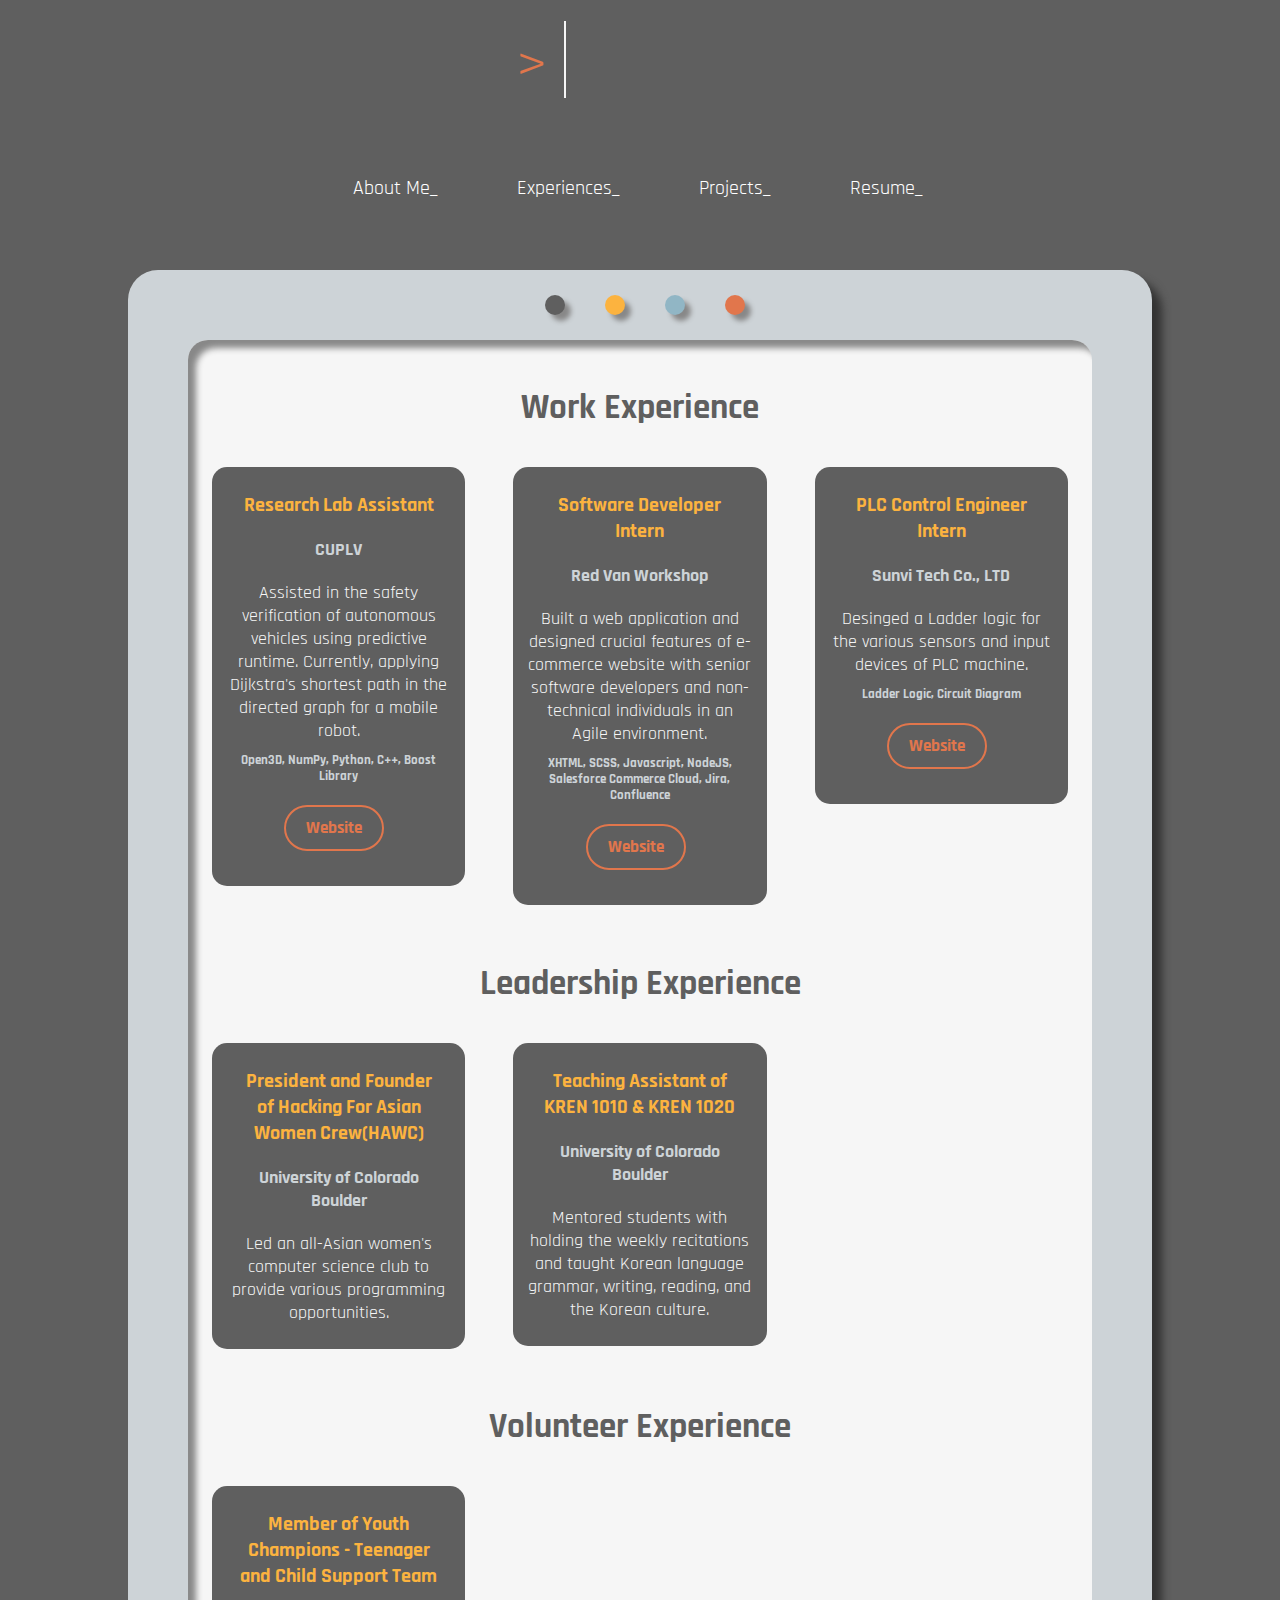
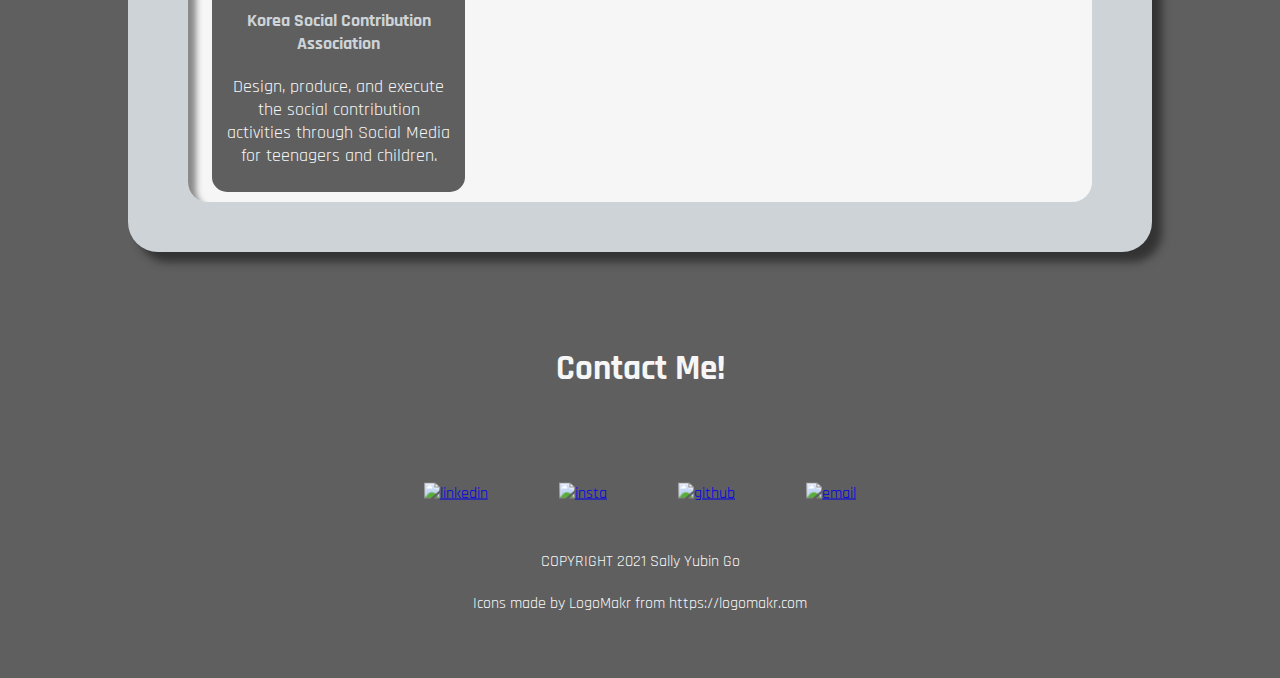
==== experiences.html @ bb26943e "d" ====
<!DOCTYPE html>
<html>
  <head>
    <title>Sally Go</title>
    <link rel="stylesheet" href="aboutme.css">
    <link rel="stylesheet" href="experience/experiences.css">
    <link rel="preconnect" href="https://fonts.googleapis.com">
    <link rel="preconnect" href="https://fonts.gstatic.com" crossorigin>
    <link href="https://fonts.googleapis.com/css2?family=Rajdhani&family=Supermercado+One&display=swap" rel="stylesheet">
    <meta name="viewport" content="width=device-width, initial-scale=1">
  </head>
  <body>
    <!-- Whole Screen div-->
    <div class="content">
      <div class = "wrapper">

        <ul class="dynamic-txts">
          <!-- <div class="static-txt"> > </div> -->
          <li><span class="static-txt"> > </span><span class="dynamic">Sally Go_ </span></li>
          <li><span class="static-txt"> > </span><span class="dynamic">Yubin Go_ </span></li>
          <li><span class="static-txt"> > </span><span class="dynamic">Software Engineer_</span></li>
          <li><span class="static-txt"> > </span><span class="dynamic">Fullstack Developer_</span></li>
        </ul>
      </div>
      <div id="menu">
        <a href = "index.html" class="butt">About Me_</a>
        <a href = "experiences.html" class="butt">Experiences_</a>
        <a href = "projects.html" class="butt">Projects_</a>
        <a href = "resumes.html" class="butt">Resume_</a>
      </div>
      <div id="content1">
        <div class="dotdot">
          <div class="dot" id="dot1"></div>
          <div class="dot" id="dot2"></div>
          <div class="dot" id="dot3"></div>
          <div class="dot" id="dot4"></div>
        </div>
        <div id="content2">
        <section class="work">
            <h4>Work Experience</h4>
              <div class="row">
                <div class="column">
                  <div class="square1">
                    <h5>Research Lab Assistant</h5>
                    <h6 class="company">CUPLV</h6>
                    <p class="exp">Assisted in the safety verification of autonomous vehicles using predictive runtime.
                      Currently, applying Dijkstra's shortest path in the directed graph for a mobile robot.</p>
                    <p class="exp2">Open3D, NumPy, Python, C++, Boost Library</p>
                    <h3 id="linkButt"> <a href="https://plv.colorado.edu/">Website</a></h3>
                  </div>
                </div>
                <div class="column">
                  <div class="square1">
                    <h5>Software Developer Intern</h5>
                    <h6 class="company">Red Van Workshop</h6>
                    <p class="exp">Built a web application and designed crucial features of e-commerce website
                      with senior software developers and non-technical individuals in an Agile environment.</p>
                    <p class="exp2">XHTML, SCSS, Javascript, NodeJS, Salesforce Commerce Cloud, Jira, Confluence</p>
                    <h3 id="linkButt"> <a href="https://redvanworkshop.com/">Website</a></h3>
                </div>
                </div>
                <div class="column">
                  <div class="square1">
                    <h5>PLC Control Engineer Intern</h5>
                    <h6 class="company">Sunvi Tech Co., LTD</h6>
                    <p class="exp">Desinged a Ladder logic for the various sensors and input devices of PLC machine.</p>
                    <p class="exp2">Ladder Logic, Circuit Diagram</p>
                    <h3 id="linkButt"> <a href="http://www.sunvitech.com/">Website</a></h3>
                </div>
                </div>
              </div>
        </section>

        <section class="leadership">
            <h4>Leadership Experience</h4>
            <div class="row">
              <div class="column">
                <div class="square1">
                  <h5>President and Founder of Hacking For Asian Women Crew(HAWC)</h5>
                  <h6 class="company">University of Colorado Boulder</h6>
                  <p class="exp">Led an all-Asian women's computer science club to provide various programming opportunities.</p>
                </div>
              </div>
              <div class="column">
                <div class="square1">
                  <h5>Teaching Assistant of KREN 1010 & KREN 1020</h5>
                  <h6 class="company">University of Colorado Boulder</h6>
                  <p class="exp">Mentored students with holding the weekly recitations and taught Korean language grammar, writing, reading, and the Korean culture.</p>
                </div>
              </div>
            </div>
        </section>
        <section class="Volunteer">
            <h4>Volunteer Experience</h4>
            <div class="row">
              <div class="column">
                <div class="square1">
                  <h5>Member of Youth Champions - Teenager and Child Support Team</h5>
                  <h6 class="company">Korea Social Contribution Association</h6>
                  <p class="exp">Design, produce, and execute the social contribution activities through Social Media for teenagers and children.</p>
                </div>
              </div>
            </div>
        </section>

        </div>
      </div>
    </div>
    <div id="footer">
      <h3 class="contactme">Contact Me!</h3>
      <div class="contact">
        <a class="icon"  target="_parent" href="https://www.linkedin.com/in/sally-yubin-go/"><span class="fa fa-facebook-square"></span>
          <img src="https://github.com/yugo9081/Sally_Yubin_Go/blob/main/img/linkedin.png?raw=true" alt="linkedin" width="80">
        </a>
        <a class="icon"  target="_parent" href="https://www.instagram.com/sally_bin_go/"><span class="fa fa-facebook-square"></span>
          <img src="https://github.com/yugo9081/Sally_Yubin_Go/blob/main/img/insta.png?raw=true" alt="insta" width="80">
        </a>
        <a class="icon"  target="_parent" href="https://github.com/yugo9081" ><span class="fa fa-facebook-square"></span>
          <img src="https://github.com/yugo9081/Sally_Yubin_Go/blob/main/img/github.png?raw=true" alt="github" width="80">
        </a>

        <a class="icon"  target="_parent" href="mailto:go6342410@gmail.com" ><span class="fa fa-facebook-square"></span>
          <img src="https://github.com/yugo9081/Sally_Yubin_Go/blob/main/img/email.png?raw=true" alt="email" width="80">
        </a>
      </div>
      <br>
      <div id="copyright"> COPYRIGHT 2021 Sally Yubin Go </div>
      <br>
      <div class="urlIcon">Icons made by LogoMakr from https://logomakr.com </div>
    </div>
  </body>

</html>
---- aboutme.css ----
*{
  font-family: 'Rajdhani', sans-serif;
  margin: 0;
  padding: 0;
  box-sizing: border-box;
}

body{
  background-color: #5F5F5F;
  /* display: flex; */
  align-items: center;
  text-align: center;
}

#menu{
  overflow: hidden;
  text-align: center;
  display: inline-flex;
  margin: 0 auto;
  font-size: 20px;
  margin-top: 50px;
  margin-bottom: 35px;
}

#menu a {
  float: left;
  display: block;
  color: white;
  text-align: center;
  padding: 14px 30px;
  text-decoration: none;
  border-radius: 30px;
  margin-right: 20px;
  cursor: pointer;
  margin-bottom: 20px;
}

#menu a:hover{
  background-color: #FCB33F;
  color: #F6F6F6;
  -moz-box-shadow: 7px 7px 5px #333;
  -webkit-box-shadow: 7px 7px 5px #333;
  box-shadow: 7px 7px 5px #333;

}

#menu a:active{
  background-color: #5F5F5F;
  border: 2px solid #FCB33F;
  -moz-box-shadow: 7px 7px 5px #333;
  -webkit-box-shadow: 7px 7px 5px #333;
  box-shadow: 7px 7px 5px #333;
  color: #FCB33F;
}

#col1, #col2 {
  float: left;
  width: 45%;
  padding: 15px;
  text-align: center;
  margin-top: 30px;
  margin-left: 20px;
  margin-right: 20px;
}
.image1{
  width:100%;
  height: 100%;
  border-radius: 20px;
  padding: 10px;
}

.image2{
  width:100%;
  height: 100%;
  border-radius: 20px;
  padding: 10px;
}

@media screen and (max-width:600px) {
    .col1, .col2{
        width: 50%;
    }
}
@media screen and (max-width:400px) {
    .col1, .col2{
        width: 100%;
    }
}

.wrapper{
  display: inline;
  padding: 15px;
  text-align: center;
  width:100%;
  height: 120px;

}
.static-txt{
  font-size: 60px;
  color: #E1764C;
  font-weight: 400;
  position: relative;
}
.dynamic-txts{
  margin-left: 15px;
  height: 90px;
  line-height: 90px;
  overflow: hidden;
}

.dynamic{
  list-style: none;
  font-size: 60px;
  font-weight: 500;
  color: #F6F6F6;
  position: relative;
  top: 0;
  animation: slide 8s steps(4) infinite;
}
@keyframes slide {
    100%{
      top: -360px;
    }
}

.dynamic::after{
  content: "";
  position: absolute;
  left: 0;
  height: 100%;
  width: 100%;
  border-left: 2px solid #F6F6F6;
  animation: typing 2s steps(12) infinite;
  background: #5F5F5F;
}

@keyframes typing {
    100%{
      left: 100%;
      margin: 0 -3px 0 35px;
    }
}

#content1 {
  display: inline-flex;
  background-color: #CDD3D7;
  padding-left: 40px;
  padding-right: 40px;
  padding-top: 50px;
  padding-bottom: 30px;
  border-radius: 30px;
  height: 80%;
  width: 80%;
  -moz-box-shadow: 10px 10px 8px #333;
  -webkit-box-shadow: 10px 10px 8px #333;
  box-shadow: 10px 10px 8px #333;
  margin-bottom: 30px;
}
#content2 {
  display: inline-block;
  background: #F6F6F6;
  margin-left: 20px;
  margin-right: 20px;
  margin-top: 20px;
  margin-bottom: 20px;
  border-radius: 20px;
  /* padding: 20px; */
  -moz-box-shadow: inset 8px 8px 6px #888;
  -webkit-box-shadow: inset 8px 8px 6px #888;
  box-shadow: inset 8px 8px 6px #888;
  position:relative;
  width: 97%;

}

.border1{
  border-left:3px solid #E1764C;
  height: 680px;
  position:absolute;
  /* top: 40%; */
  left: 50%;
  /* padding-top: 40px; */
  margin-top: 8%;
}

.header {
  font-size: 35px;
  color: #5F5F5F;
  position: relative;
  padding-top: 60px;
}

.header::after {
  content: "";
  position: absolute;
  /* align-items: center;
  justify-content: center; */
  left:45%;
  bottom: 0;
  width: 10%;
  height: 0px;
}

p {
  font-size: 18px;
}

.dotdot{
  display: flex;
  position: absolute;
  height: auto;
  left: 43%;
  margin: -25px 0 0 -25px;
}
.dot{
  height: 20px;
  width: 20px;
  border-radius: 50%;

  display: inline-block;
  /* vertical-align: middle; */
  margin-left: 20px;
  margin-right: 20px;
  -moz-box-shadow: 6px 6px 5px #888;
  -webkit-box-shadow: 6px 6px 5px #888;
  box-shadow: 6px 6px 5px #888;

}

#dot1{
  background-color: #5F5F5F;
}
#dot2{
  background-color: #FCB33F;
}
#dot3{
  background-color: #91B6C5;
}
#dot4{
  background-color: #E1764C;
}
.contact{
  transform: translateY(-50%);
  margin-top: 8%;
}
.contact a{
  display: inline-block;
  align-content: center;
  margin-left: 2%;
  margin-right: 2%;
}

.icon{
    /* padding: 12px 50px 10px 10px; */
  vertical-align: middle;
  /* transform: perspective(1px) translateZ(0); */
  /* box-shadow: 0 0 1px rgb(0 0 0 / 0%); */
  border-radius: 50%;
  padding: 8px;
  /* border: 2.8px dashed #F6F6F6; */
  /* background-clip: content-box; */
  transition: 0.7s;
  cursor: pointer;
  margin: 0 0px;

}

.icon span{
  display: block;
  position: absolute;
  text-align: center;
  transform: translate(-50%, -50%);
}

.icon:hover{
  padding: 13px;
  color: white;
  /* margin: 10px; */
  transform: translateX(5px) rotate(360deg);
}

.contactme{
  font-size: 35px;
  margin-top: 5%;
  margin-bottom: 2%;
  text-align: center;
}

#footer{
  color: #F6F6F6;
  text-align: center;
}

.urlIcon{
  margin-bottom: 5%;
}
---- experience/experiences.css ----
.column {
  width: 33.333%;
  padding: 10px;
  /* height: 300px; /* Should be removed. Only for demonstration */ */
  margin: 0px auto;
}

.square1{
  background-color: #5F5F5F;
  width: 90%;
  margin: 0px auto;
  border-radius: 15px;
  padding: 15px;


}
/* Clear floats after the columns */
.row:after {
  content: "";
  display: table;
  clear: both;
}
.row{
  text-align: center;
  box-sizing: border-box;
  width: 100%;
  max-width: 1000px;
  margin: 0px auto;
  padding: 0px;
  display: flex;
  flex-wrap: wrap;
  flex-direction: row;
  align-items: stretch;
  align-content: flex-start;
}

.work{
  margin-bottom: 5%;
}

.leadership{
    margin: 0px auto;

}

h4{
  margin-top: 5%;
  font-size: 35px;
  color: #5F5F5F;
  margin-bottom: 3%;
}

h5{

  font-size: 20px;
  padding: 10px;
  color: #FCB33F;
}

.company{
  font-size: 18px;
  padding: 10px;
  color: #CDD3D7;
}

.exp{
  margin-top: 10px;
  margin-bottom: 10px;
  color: #F6F6F6;

}
.exp2{
  margin-top: 10px;
  margin-bottom: 10px;
  color: #CDD3D7;
  font-weight: bold;
  font-size: 13px;
}

#linkButt{
  overflow: hidden;
  text-align: center;
  display: inline-flex;
  margin: 0 auto;
  font-size: 17px;
  margin-top: 5%;
  margin-left: 5%;
}
#linkButt a {
  float: left;
  display: block;
  color: #E1764C;
  text-align: center;
  padding: 10px 20px;
  text-decoration: none;
  border-radius: 30px;
  margin-right: 20px;
  cursor: pointer;
  margin-bottom: 20px;
  border: 2px solid #E1764C;
}

#linkButt a:hover{
  background-color: #E1764C;
  color: #F6F6F6;
  -moz-box-shadow: 7px 7px 5px #333;
  -webkit-box-shadow: 7px 7px 5px #333;
  box-shadow: 7px 7px 5px #333;

}

#linkButt a:active{
  color: #E1764C;
  -moz-box-shadow: inset 5px 5px 3px #5F5F5F;
  -webkit-box-shadow: inset 5px 5px 3px #5F5F5F;
  box-shadow: inset 5px 5px 3px #5F5F5F;
  color: #F6F6F6;
}

/* .leadership{
  margin-top: 25%;
} */
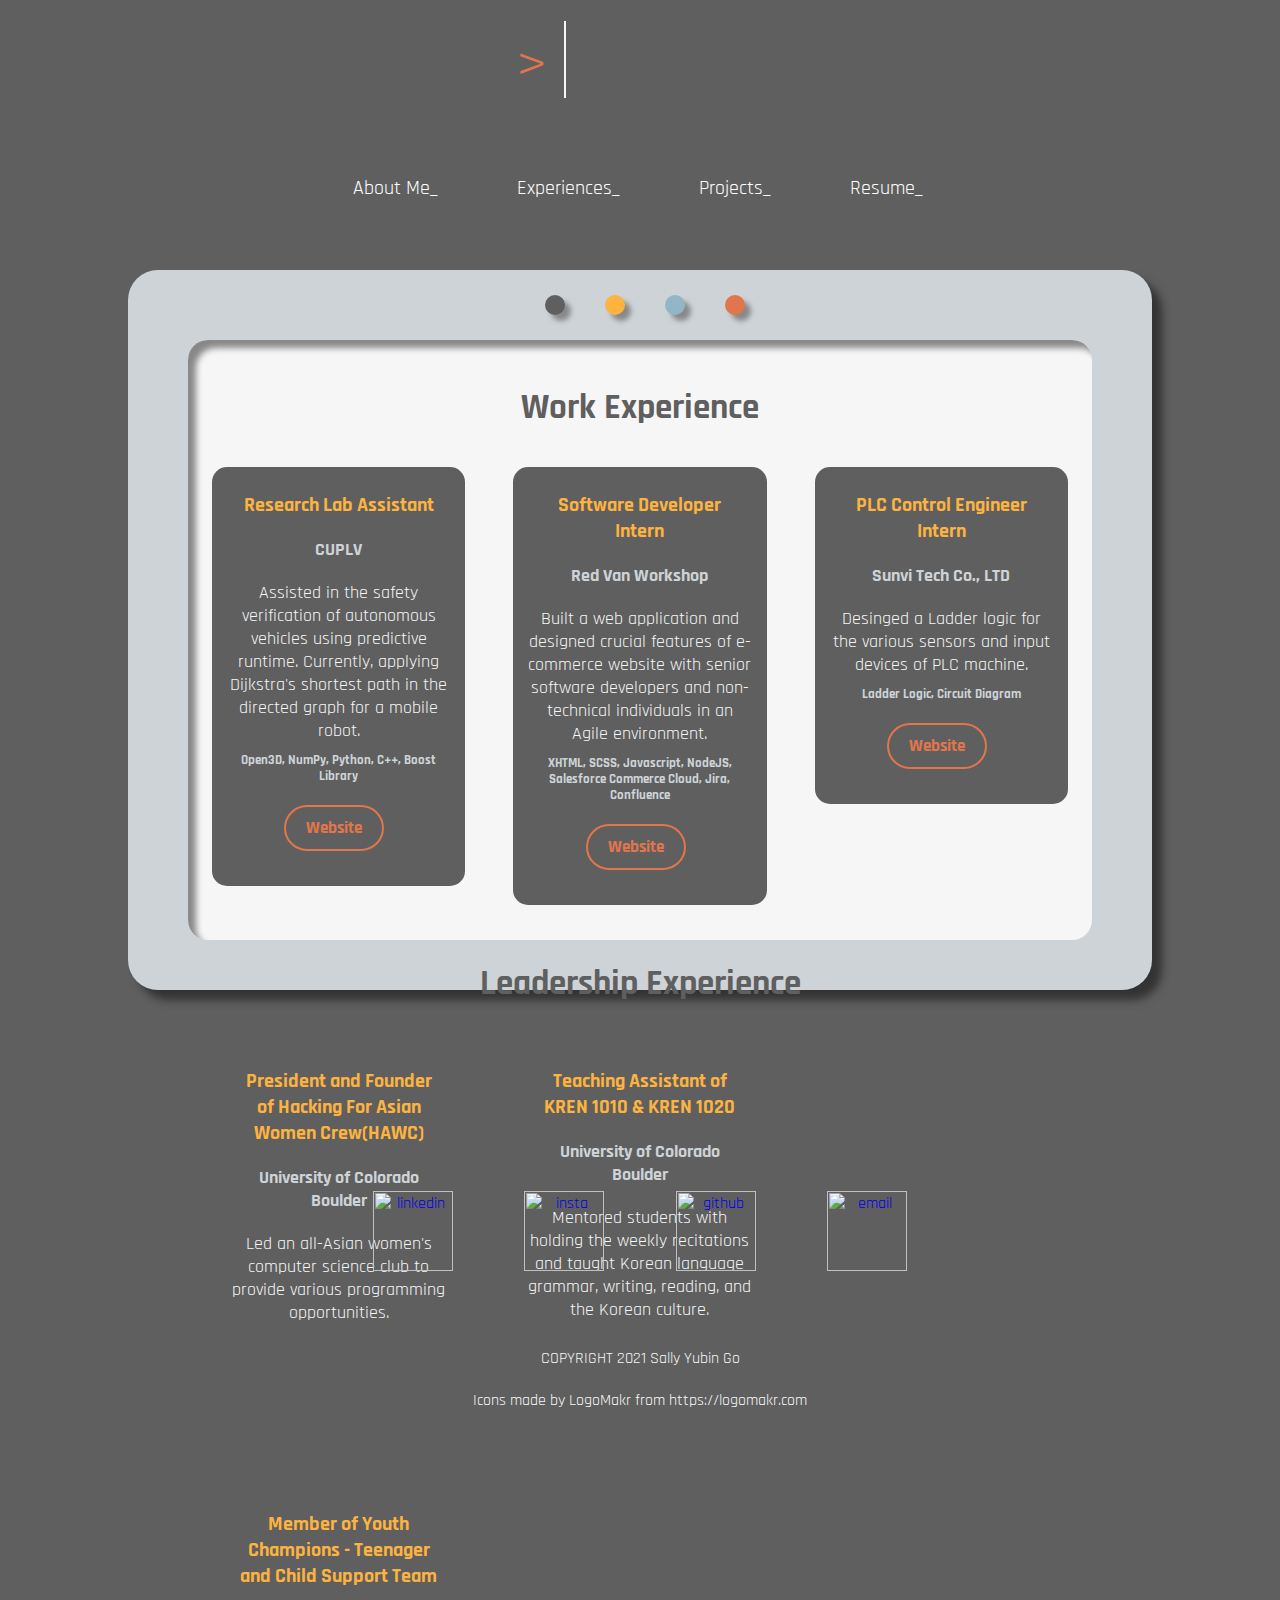
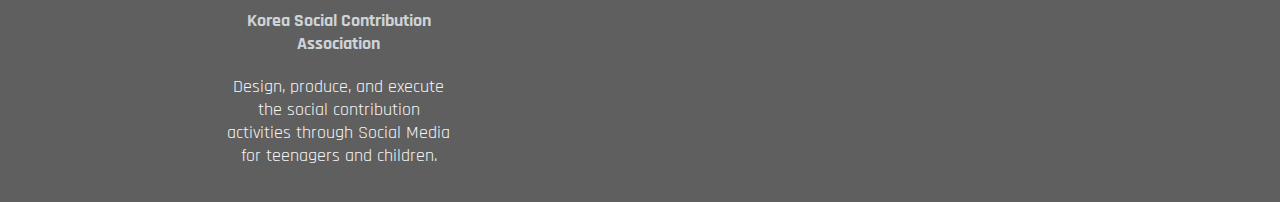
==== commit 6ec03a0d: "Update experiences.html" ====
--- a/experiences.html
+++ b/experiences.html
@@ -1,4 +1,4 @@
-<!DOCTYPE html>
+<!DOCTYPE html lang="en">
 <html>
   <head>
     <title>Sally Go</title>
@@ -46,7 +46,7 @@
                     <p class="exp">Assisted in the safety verification of autonomous vehicles using predictive runtime.
                       Currently, applying Dijkstra's shortest path in the directed graph for a mobile robot.</p>
                     <p class="exp2">Open3D, NumPy, Python, C++, Boost Library</p>
-                    <h3 id="linkButt"> <a href="https://plv.colorado.edu/">Website</a></h3>
+                    <h3 class="linkButt"> <a href="https://plv.colorado.edu/">Website</a></h3>
                   </div>
                 </div>
                 <div class="column">
@@ -56,7 +56,7 @@
                     <p class="exp">Built a web application and designed crucial features of e-commerce website
                       with senior software developers and non-technical individuals in an Agile environment.</p>
                     <p class="exp2">XHTML, SCSS, Javascript, NodeJS, Salesforce Commerce Cloud, Jira, Confluence</p>
-                    <h3 id="linkButt"> <a href="https://redvanworkshop.com/">Website</a></h3>
+                    <h3 class="linkButt"> <a href="https://redvanworkshop.com/">Website</a></h3>
                 </div>
                 </div>
                 <div class="column">
@@ -65,7 +65,7 @@
                     <h6 class="company">Sunvi Tech Co., LTD</h6>
                     <p class="exp">Desinged a Ladder logic for the various sensors and input devices of PLC machine.</p>
                     <p class="exp2">Ladder Logic, Circuit Diagram</p>
-                    <h3 id="linkButt"> <a href="http://www.sunvitech.com/">Website</a></h3>
+                    <h3 class="linkButt"> <a href="http://www.sunvitech.com/">Website</a></h3>
                 </div>
                 </div>
               </div>
--- a/experience/experiences.css
+++ b/experience/experiences.css
@@ -77,7 +77,7 @@
   font-size: 13px;
 }
 
-#linkButt{
+.linkButt{
   overflow: hidden;
   text-align: center;
   display: inline-flex;
@@ -86,7 +86,7 @@
   margin-top: 5%;
   margin-left: 5%;
 }
-#linkButt a {
+.linkButt a {
   float: left;
   display: block;
   color: #E1764C;
@@ -100,7 +100,7 @@
   border: 2px solid #E1764C;
 }
 
-#linkButt a:hover{
+.linkButt a:hover{
   background-color: #E1764C;
   color: #F6F6F6;
   -moz-box-shadow: 7px 7px 5px #333;
@@ -109,7 +109,7 @@
 
 }
 
-#linkButt a:active{
+.linkButt a:active{
   color: #E1764C;
   -moz-box-shadow: inset 5px 5px 3px #5F5F5F;
   -webkit-box-shadow: inset 5px 5px 3px #5F5F5F;
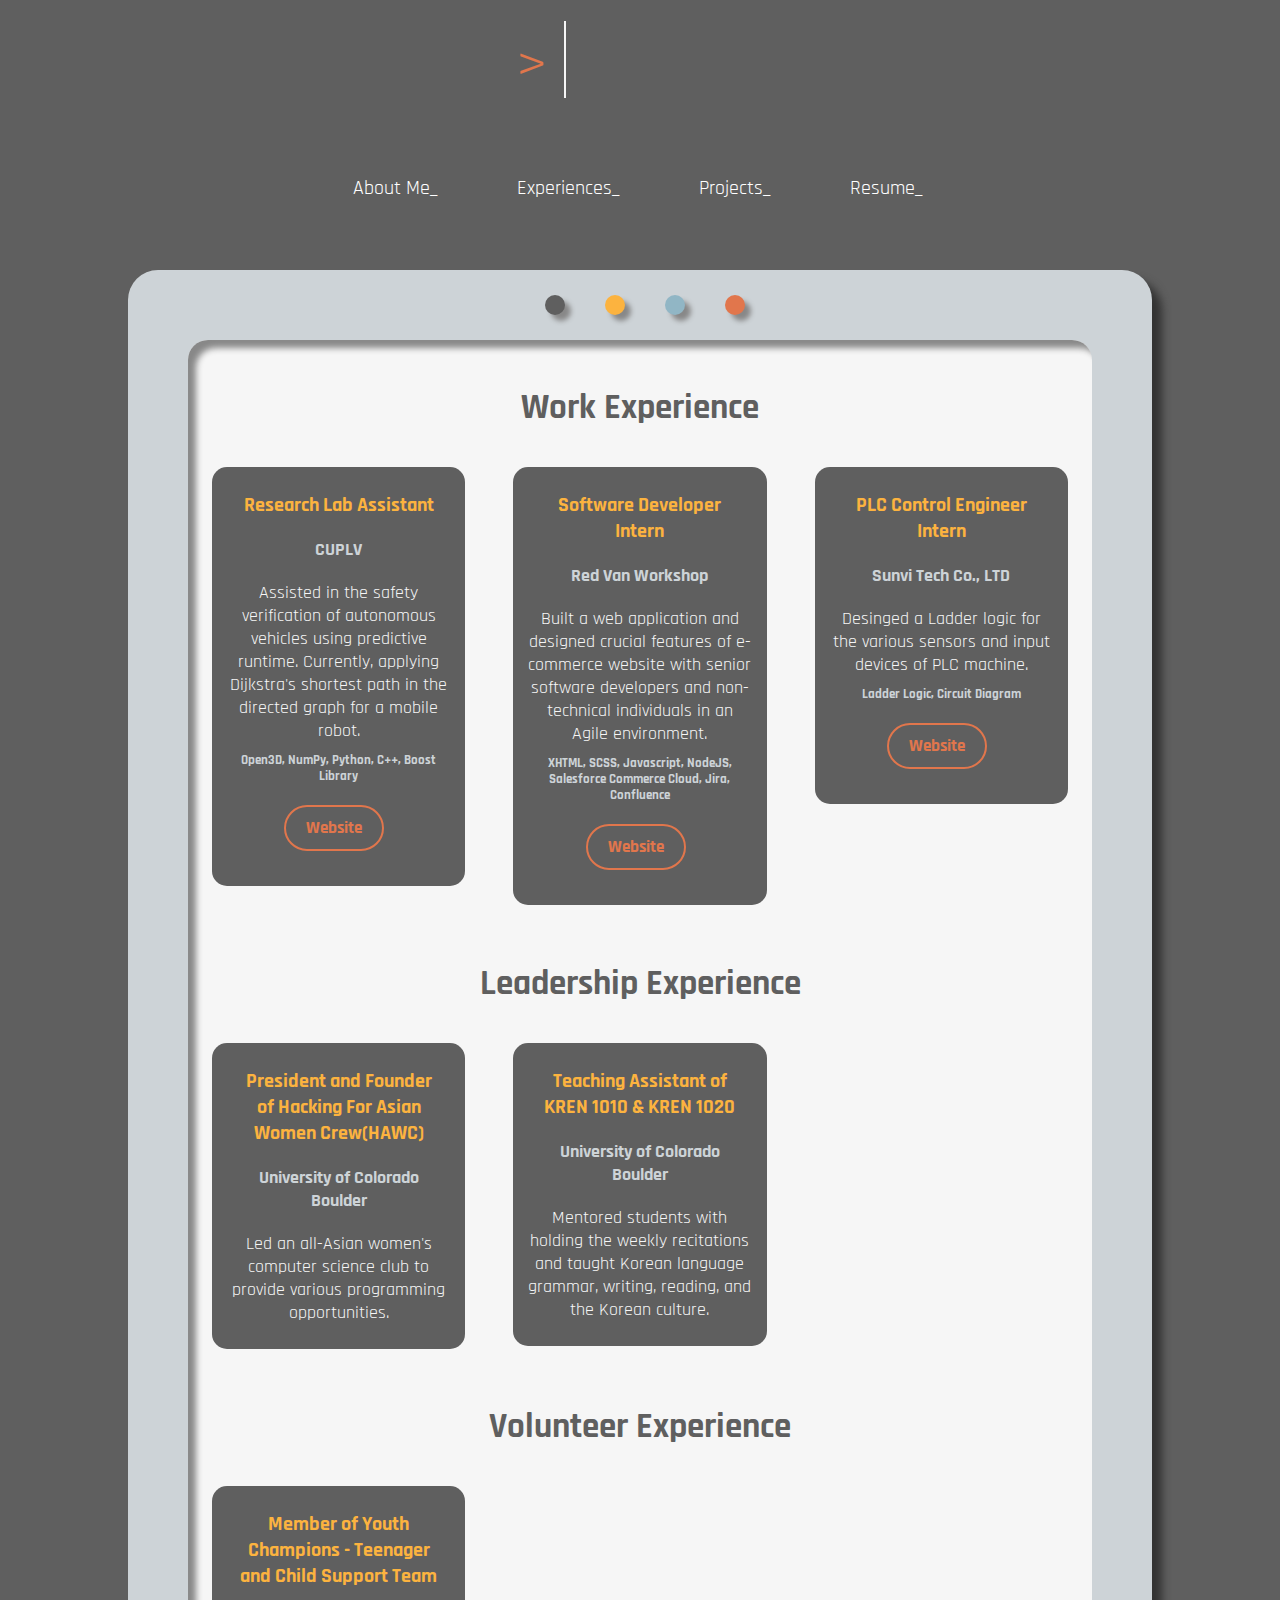
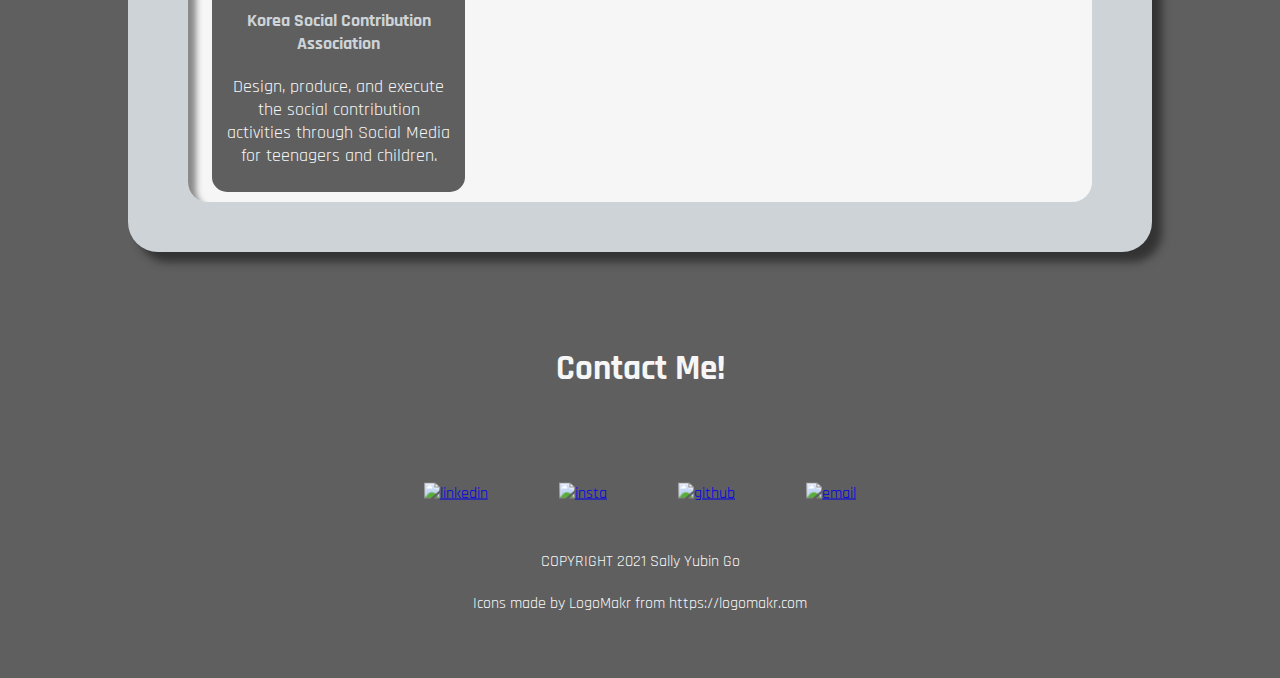
==== commit 1aa4e4ad: "Update experiences.html" ====
--- a/experiences.html
+++ b/experiences.html
@@ -1,5 +1,5 @@
-<!DOCTYPE html lang="en">
-<html>
+<!DOCTYPE html>
+<html lang="en">
   <head>
     <title>Sally Go</title>
     <link rel="stylesheet" href="aboutme.css">
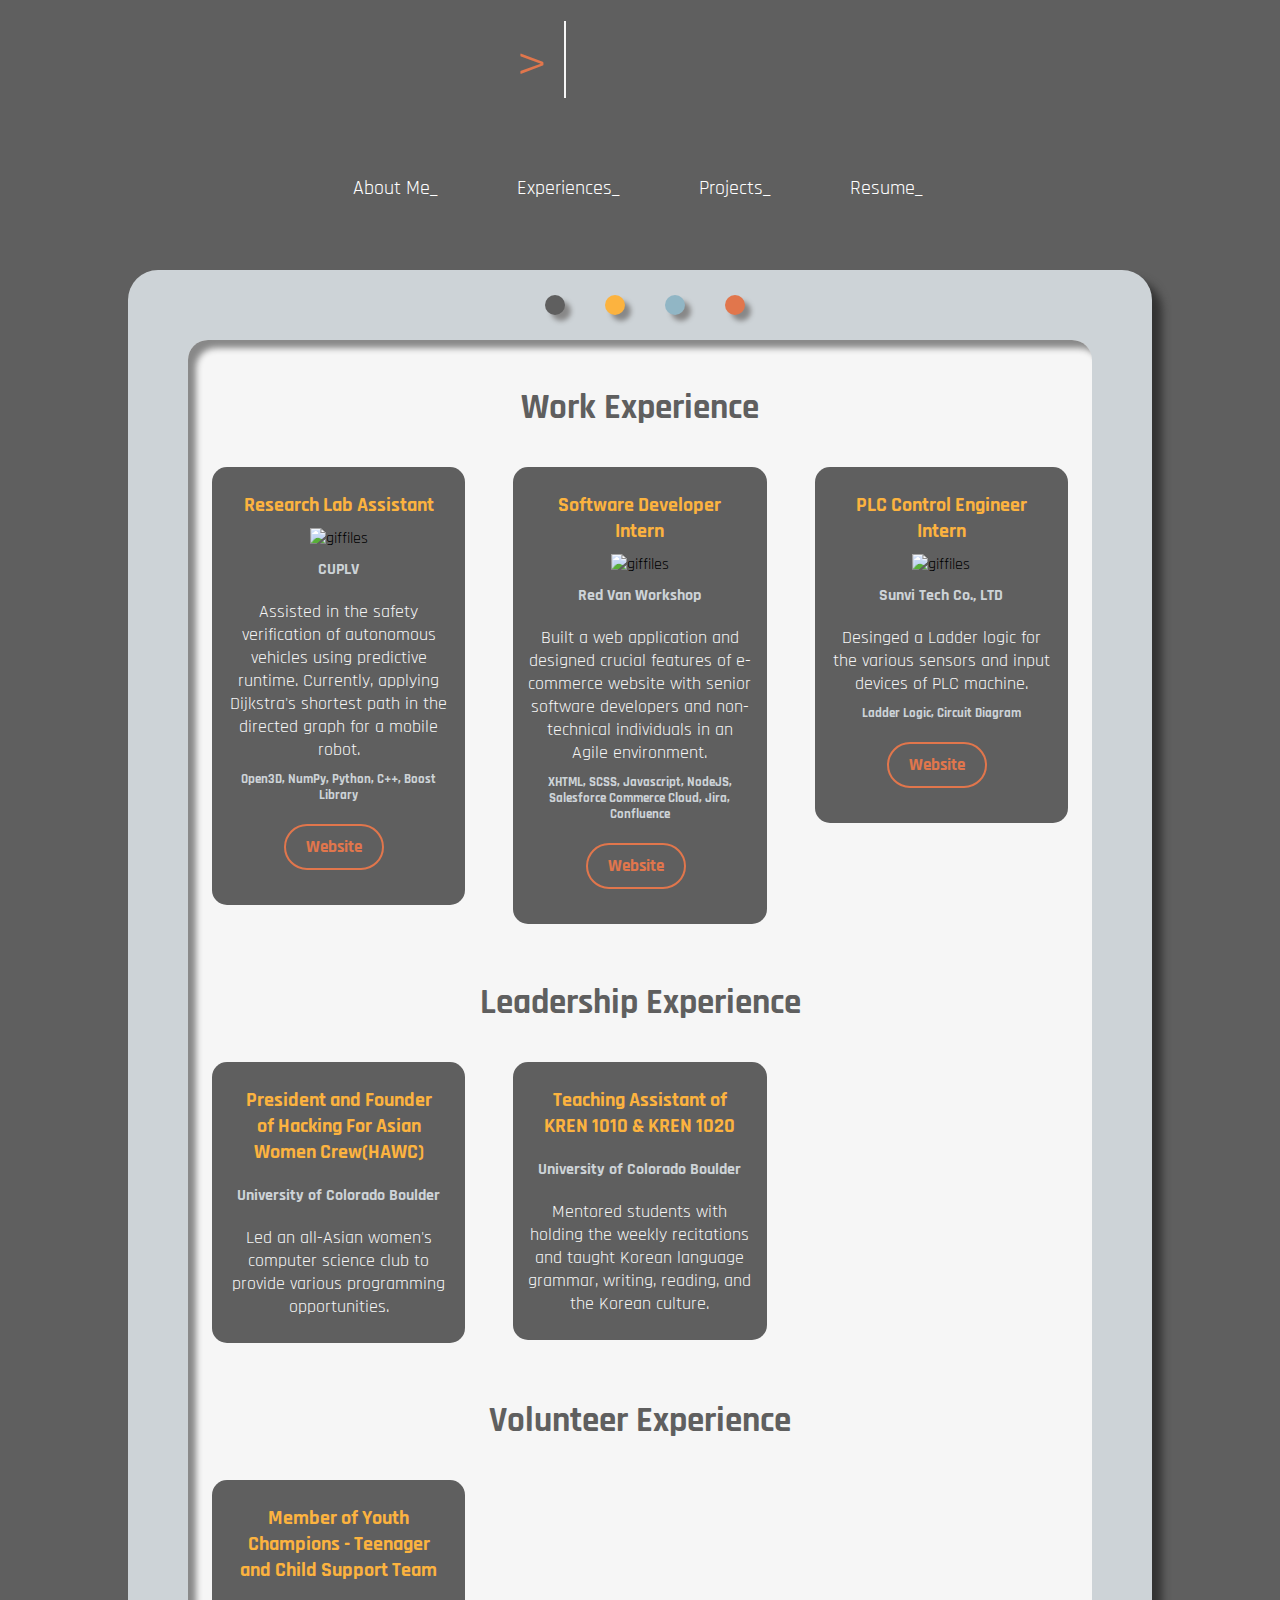
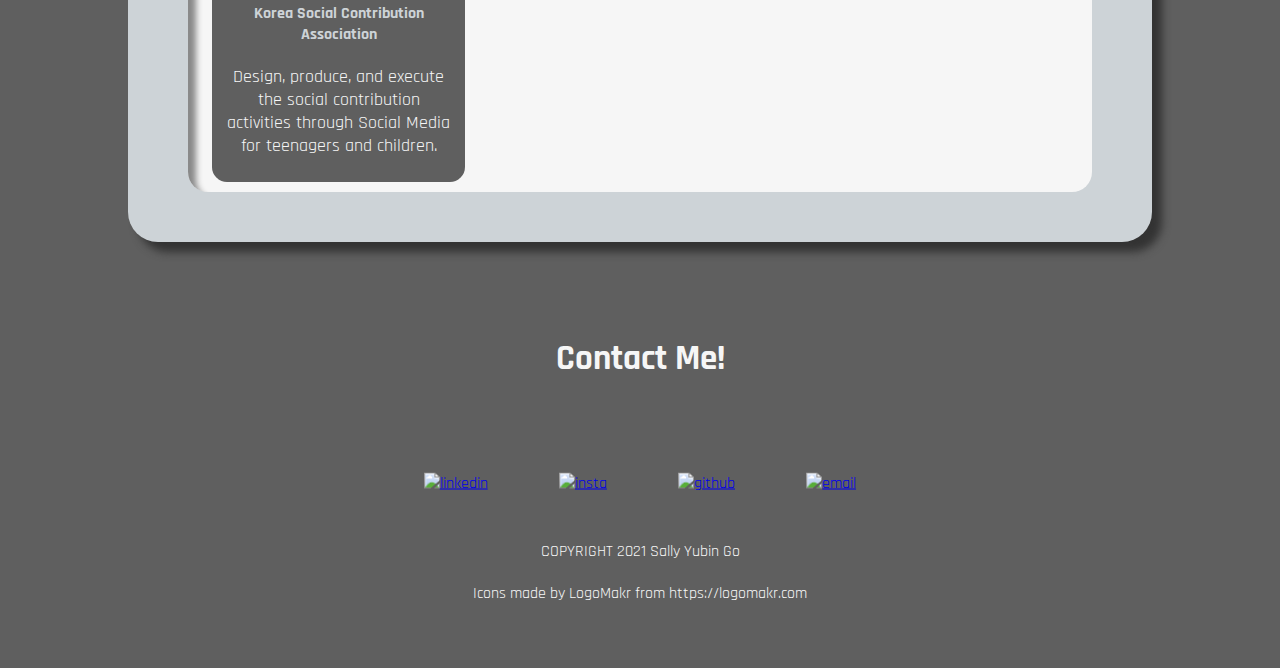
==== commit 7f0989e1: "pic" ====
--- a/experiences.html
+++ b/experiences.html
@@ -4,6 +4,7 @@
     <title>Sally Go</title>
     <link rel="stylesheet" href="aboutme.css">
     <link rel="stylesheet" href="experience/experiences.css">
+    <link rel="stylesheet" href="project/projects.css">
     <link rel="preconnect" href="https://fonts.googleapis.com">
     <link rel="preconnect" href="https://fonts.gstatic.com" crossorigin>
     <link href="https://fonts.googleapis.com/css2?family=Rajdhani&family=Supermercado+One&display=swap" rel="stylesheet">
@@ -42,6 +43,7 @@
                 <div class="column">
                   <div class="square1">
                     <h5>Research Lab Assistant</h5>
+                    <div class="gif"><img class="gif2" src="https://avatars.githubusercontent.com/u/3604349?s=280&v=4" alt="giffiles"></div>
                     <h6 class="company">CUPLV</h6>
                     <p class="exp">Assisted in the safety verification of autonomous vehicles using predictive runtime.
                       Currently, applying Dijkstra's shortest path in the directed graph for a mobile robot.</p>
@@ -52,6 +54,7 @@
                 <div class="column">
                   <div class="square1">
                     <h5>Software Developer Intern</h5>
+                    <div class="gif"><img class="gif2" src="https://redvanworkshop.com/assets/images/logo.png" alt="giffiles"></div>
                     <h6 class="company">Red Van Workshop</h6>
                     <p class="exp">Built a web application and designed crucial features of e-commerce website
                       with senior software developers and non-technical individuals in an Agile environment.</p>
@@ -62,6 +65,7 @@
                 <div class="column">
                   <div class="square1">
                     <h5>PLC Control Engineer Intern</h5>
+                    <div class="gif"><img class="gif2" src="http://l.incru.it/2018/12/%EC%84%A0%EB%B9%84%ED%85%8C%ED%81%AC_%EB%A1%9C%EA%B3%A0.jpg" alt="giffiles"></div>
                     <h6 class="company">Sunvi Tech Co., LTD</h6>
                     <p class="exp">Desinged a Ladder logic for the various sensors and input devices of PLC machine.</p>
                     <p class="exp2">Ladder Logic, Circuit Diagram</p>
--- a/experience/experiences.css
+++ b/experience/experiences.css
@@ -58,7 +58,7 @@
 }
 
 .company{
-  font-size: 18px;
+  font-size: 16px;
   padding: 10px;
   color: #CDD3D7;
 }
--- a/project/projects.css
+++ b/project/projects.css
@@ -0,0 +1,22 @@
+
+.gif{
+    margin: 0px auto;
+    width: 80%;
+    height:80%;
+}
+
+.giphy{
+  text-align: center;
+  font-size: 15px;
+  color: #5F5F5F;
+  margin-bottom: 5%;
+}
+
+.gif2{
+  width: 80%;
+  height:80%;
+}
+
+h4{
+  font-size: 35px;
+}
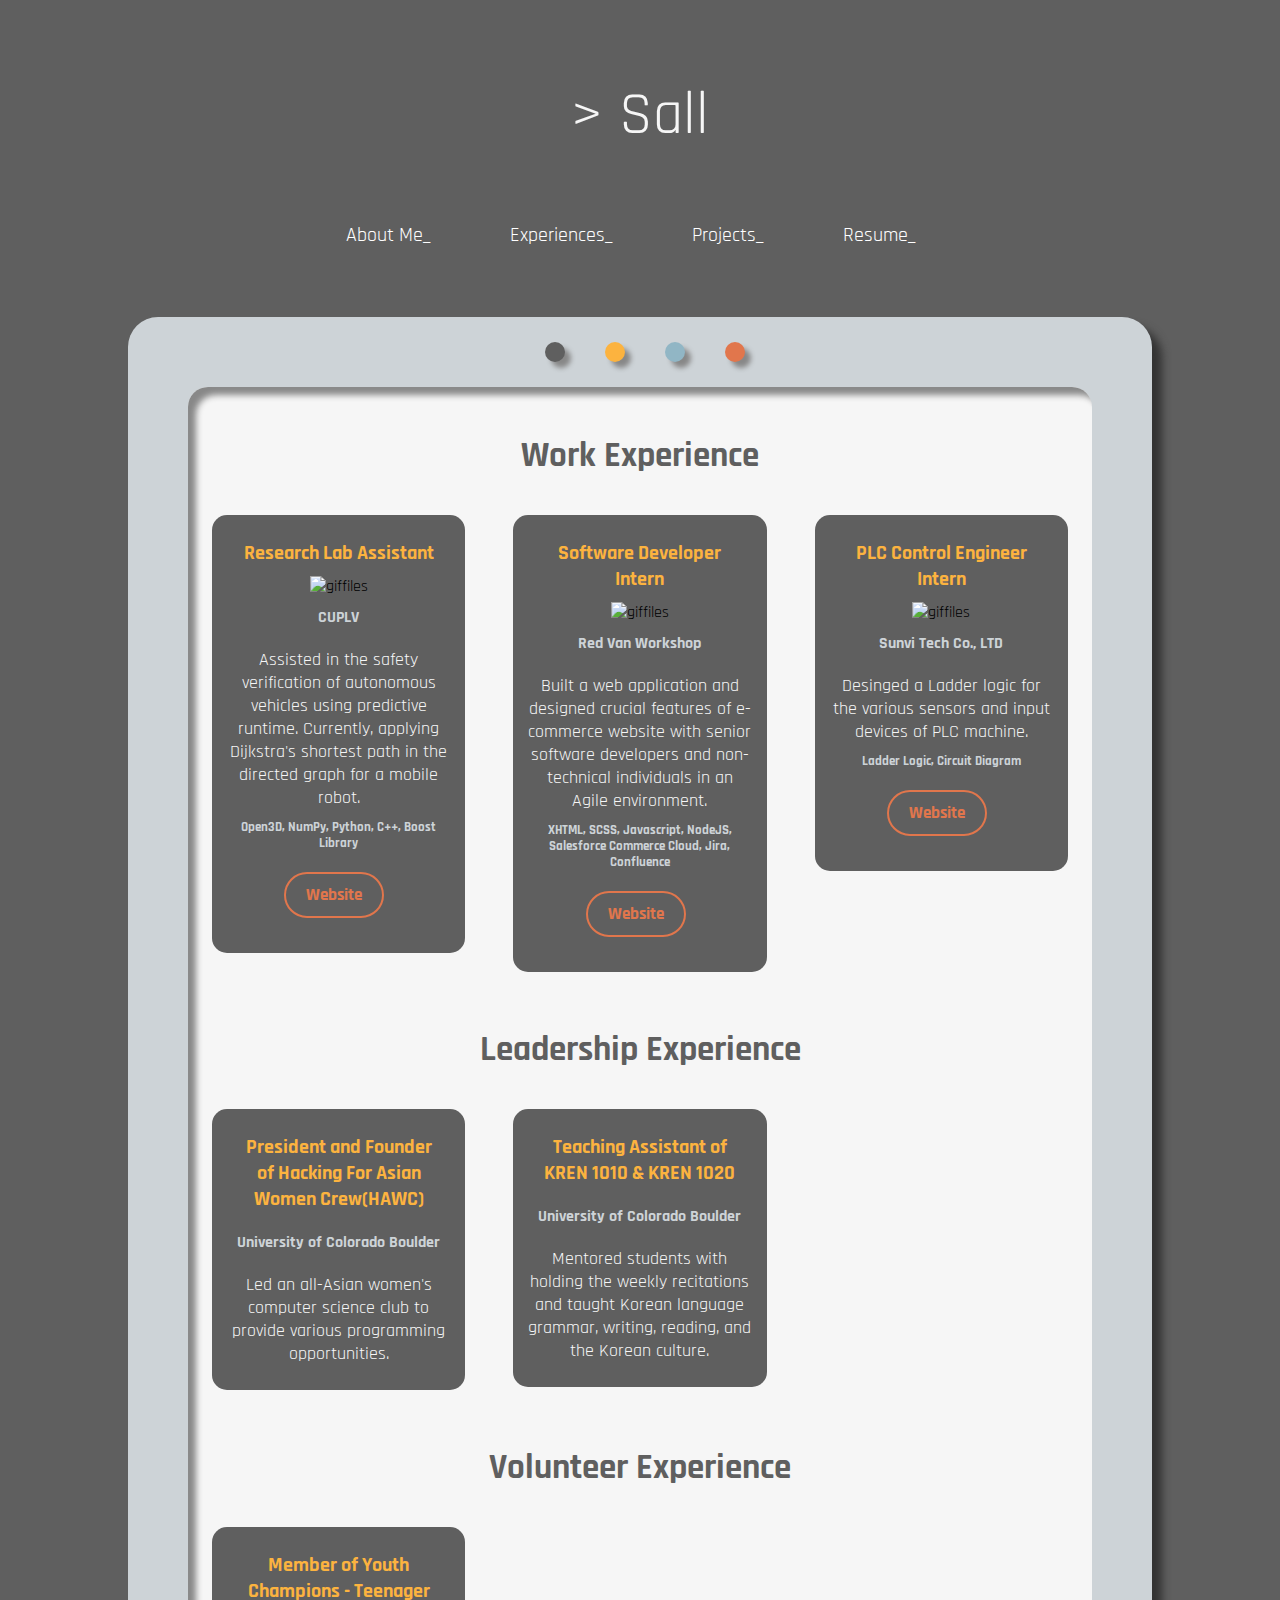
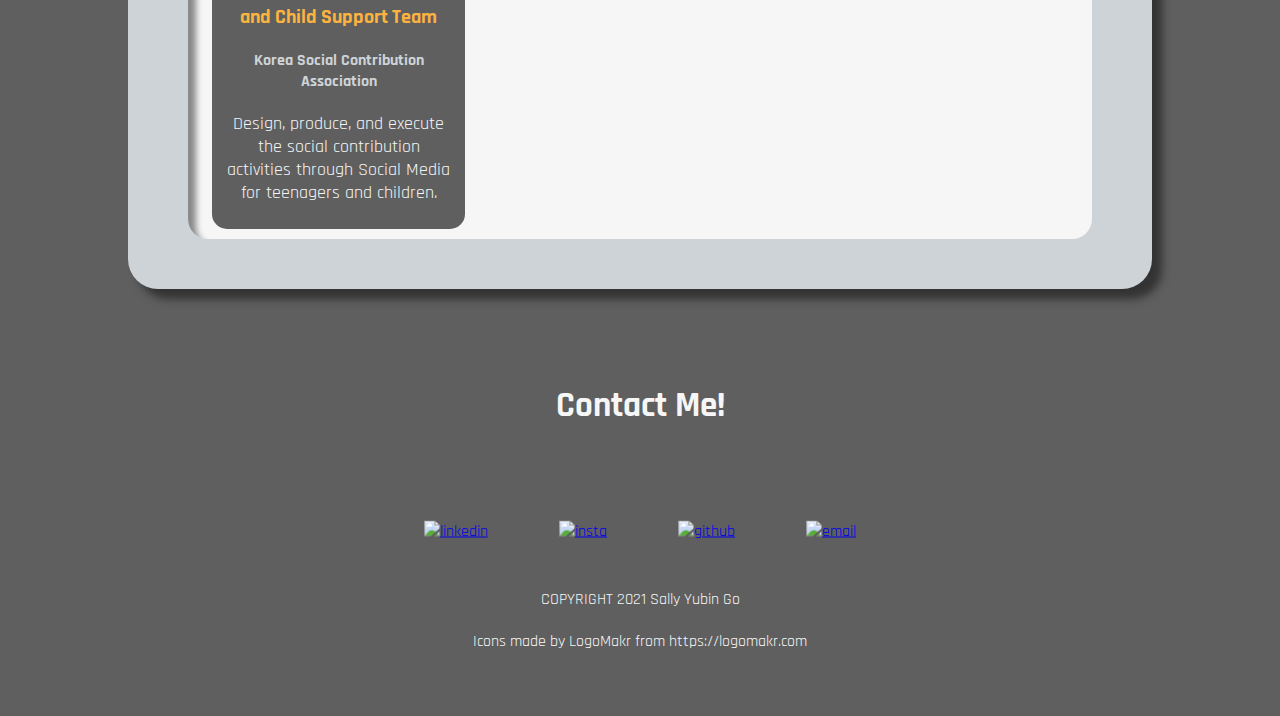
==== commit c90eb0a2: "js" ====
--- a/experiences.html
+++ b/experiences.html
@@ -14,14 +14,9 @@
     <!-- Whole Screen div-->
     <div class="content">
       <div class = "wrapper">
-
-        <ul class="dynamic-txts">
-          <!-- <div class="static-txt"> > </div> -->
-          <li><span class="static-txt"> > </span><span class="dynamic">Sally Go_ </span></li>
-          <li><span class="static-txt"> > </span><span class="dynamic">Yubin Go_ </span></li>
-          <li><span class="static-txt"> > </span><span class="dynamic">Software Engineer_</span></li>
-          <li><span class="static-txt"> > </span><span class="dynamic">Fullstack Developer_</span></li>
-        </ul>
+        <section id="dynamic-header">
+          <h1 id="banner">> Sally Go</h1>
+        </section>
       </div>
       <div id="menu">
         <a href = "index.html" class="butt">About Me_</a>
@@ -110,6 +105,7 @@
         </div>
       </div>
     </div>
+    <script src="index.js"></script>
     <div id="footer">
       <h3 class="contactme">Contact Me!</h3>
       <div class="contact">
--- a/aboutme.css
+++ b/aboutme.css
@@ -87,15 +87,28 @@
     }
 }
 
-.wrapper{
-  display: inline;
-  padding: 15px;
+#dynamic-header{
+  padding-top: 3%;
   text-align: center;
   width:100%;
   height: 120px;
-
-}
-.static-txt{
+  margin-top: 3%;
+}
+#banner{
+  font-size: 60px;
+  color: #F6F6F6;
+  font-weight: 400;
+  position: relative;
+  font-weight: 800px;
+}
+/*
+.static{
+
+}
+.dynamic{
+  color: #F6F6F6;
+} */
+/* .static-txt{
   font-size: 60px;
   color: #E1764C;
   font-weight: 400;
@@ -139,7 +152,7 @@
       left: 100%;
       margin: 0 -3px 0 35px;
     }
-}
+} */
 
 #content1 {
   display: inline-flex;
@@ -173,13 +186,15 @@
 
 }
 
+#col1, #col2{
+  flex-grow: 1;
+}
+
 .border1{
   border-left:3px solid #E1764C;
   height: 680px;
   position:absolute;
-  /* top: 40%; */
-  left: 50%;
-  /* padding-top: 40px; */
+  left: 35vw;
   margin-top: 8%;
 }
 
--- a/experience/experiences.css
+++ b/experience/experiences.css
@@ -116,7 +116,3 @@
   box-shadow: inset 5px 5px 3px #5F5F5F;
   color: #F6F6F6;
 }
-
-/* .leadership{
-  margin-top: 25%;
-} */
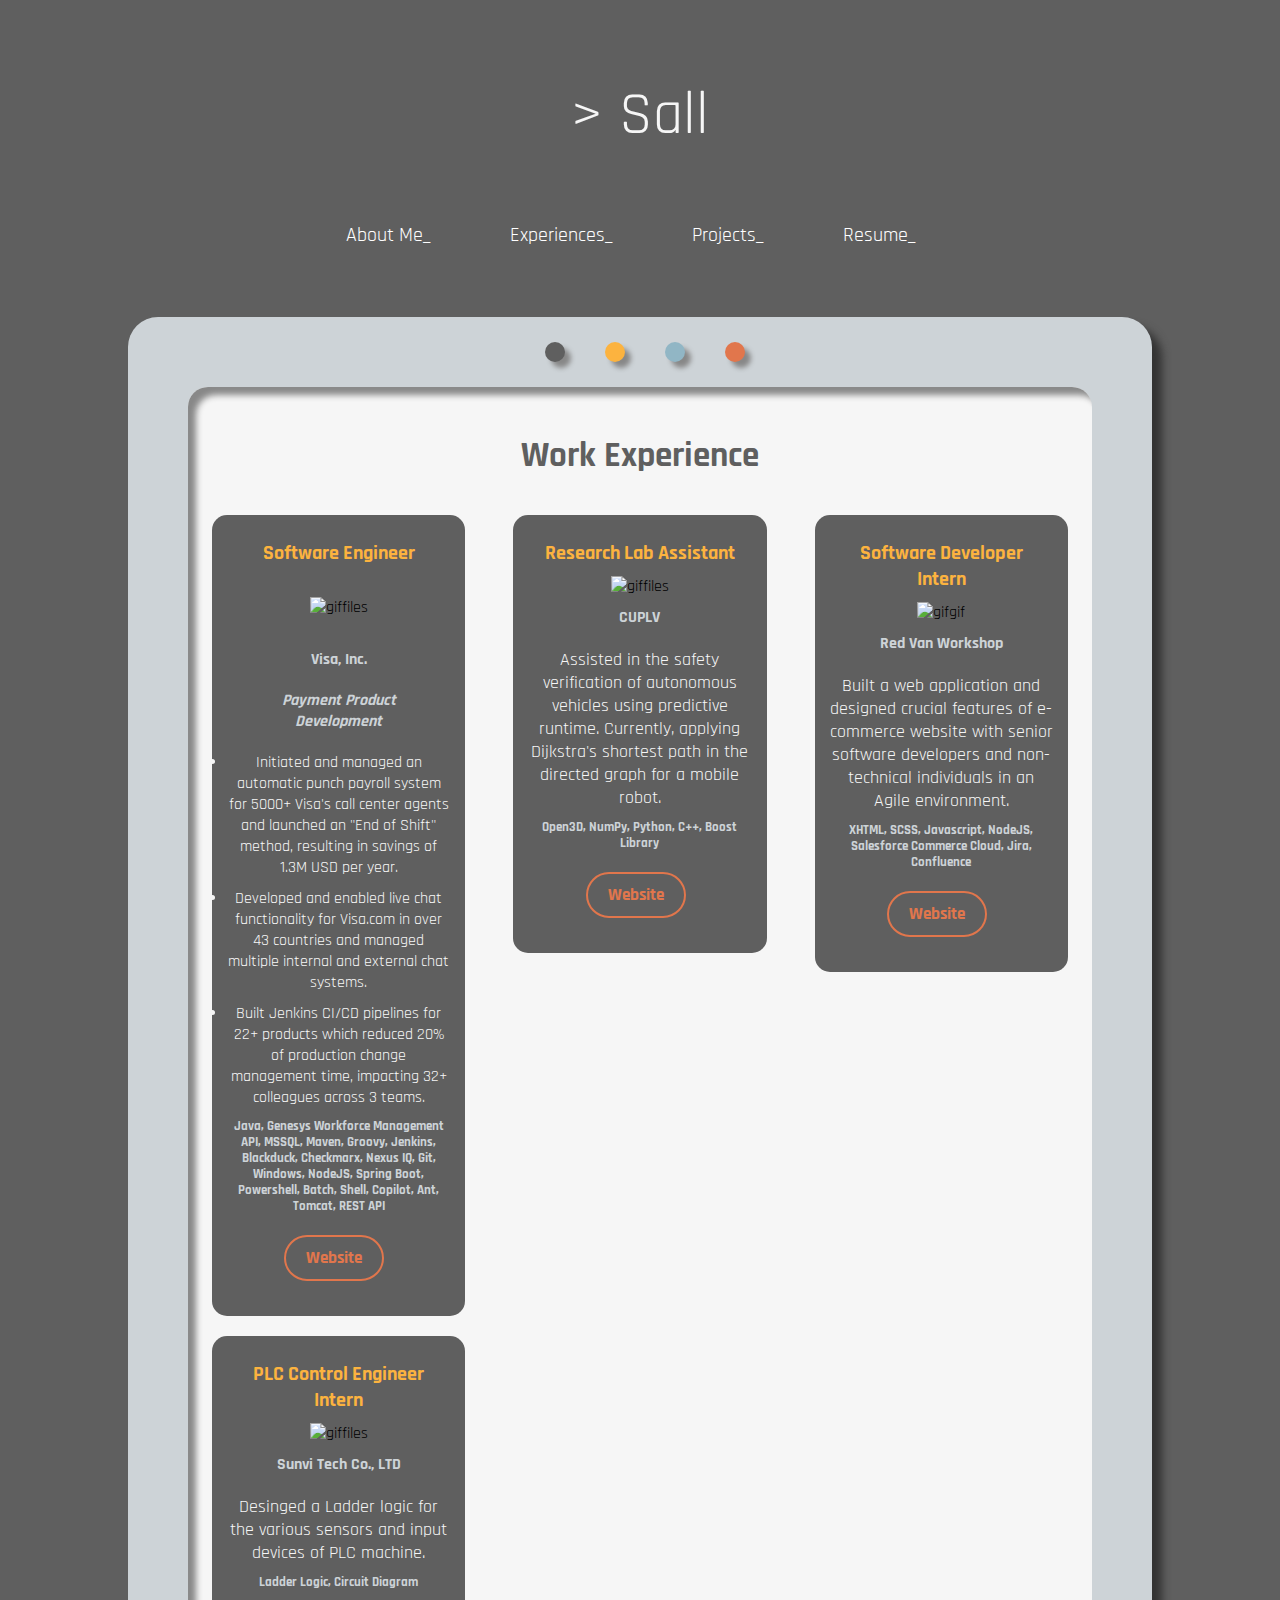
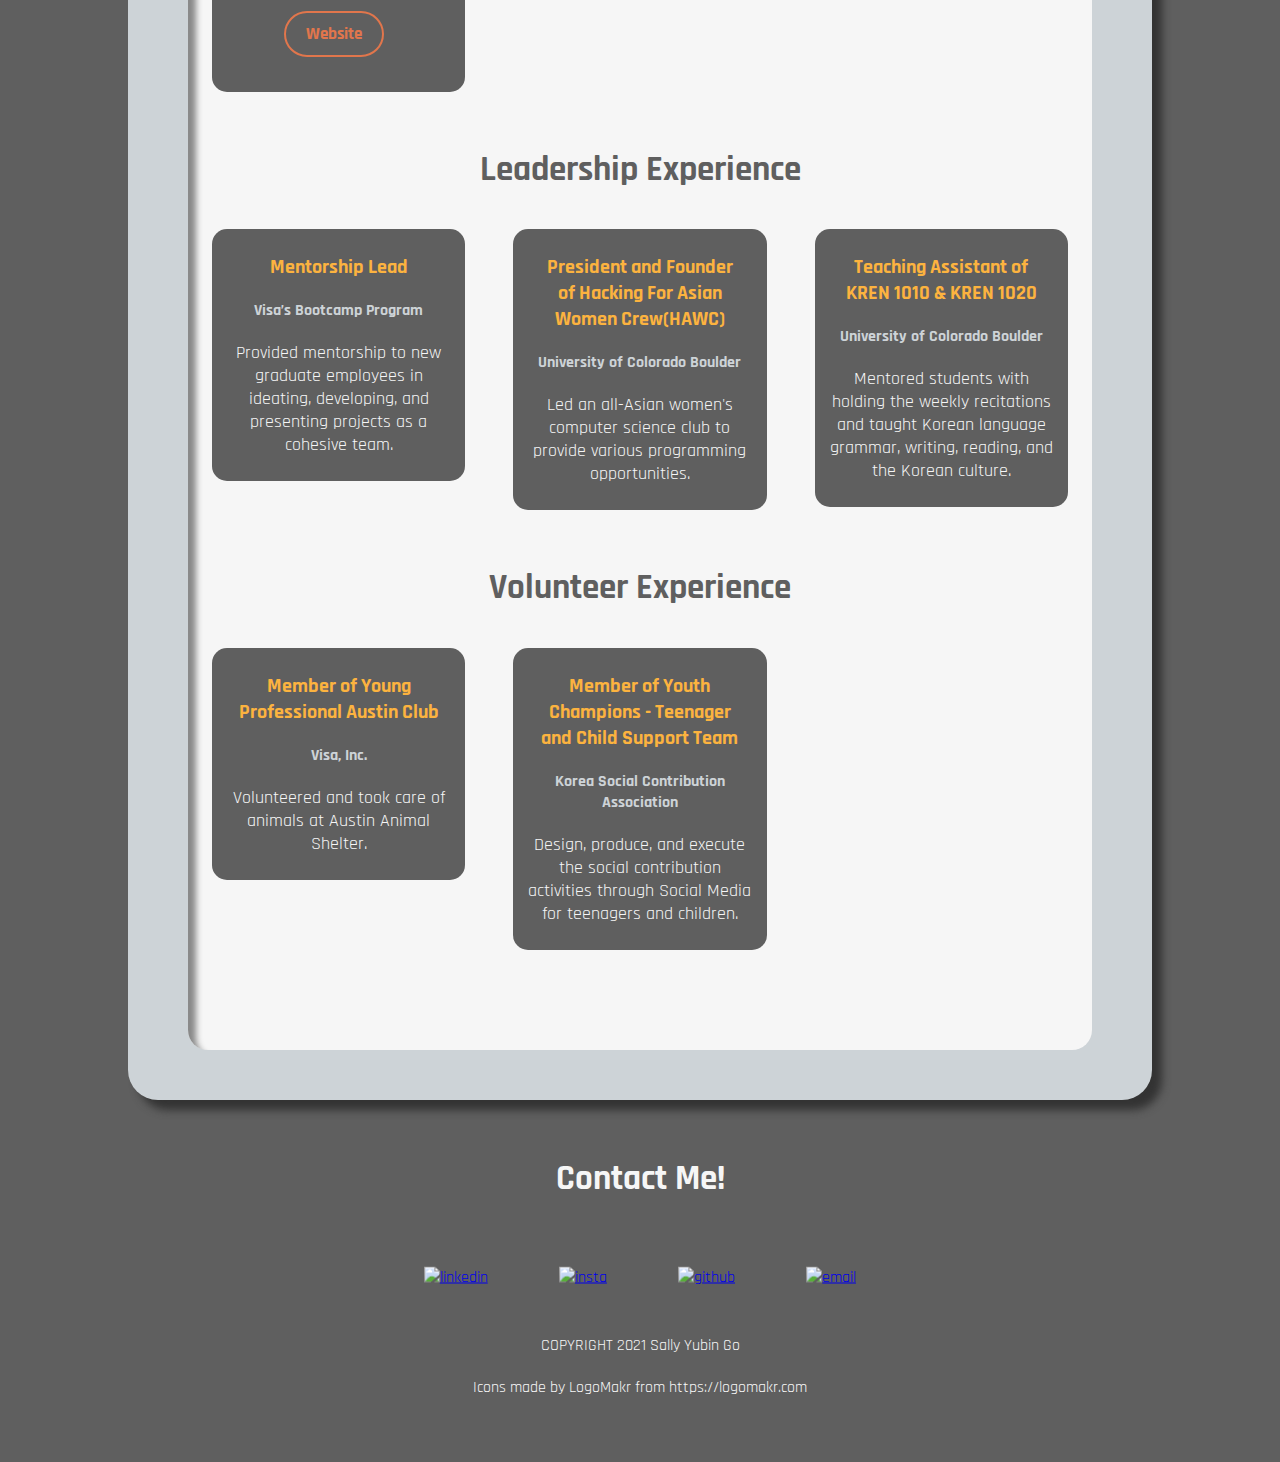
==== commit ebcf052f: "identified:   projects.html new updates for website" ====
--- a/experiences.html
+++ b/experiences.html
@@ -37,6 +37,23 @@
               <div class="row">
                 <div class="column">
                   <div class="square1">
+                    <h5>Software Engineer</h5>
+                    <br>
+                    <div class="gif"><img class="gif2" src="https://cdn.visa.com/v2/assets/images/logos/visa/blue/logo.png" alt="giffiles"></div>
+                    <br>
+                    <h6 class="company">Visa, Inc.</h6>
+                    <h6 class="company"><i>Payment Product Development</i></h6>
+                    <ul>
+                      <li class=exp>Initiated and managed an automatic punch payroll system for 5000+ Visa's call center agents and launched an "End of Shift" method, resulting in savings of 1.3M USD per year.</li>
+                      <li class=exp>Developed and enabled live chat functionality for Visa.com in over 43 countries and managed multiple internal and external chat systems.</li>
+                      <li class=exp>Built Jenkins CI/CD pipelines for 22+ products which reduced 20% of production change management time, impacting 32+ colleagues across 3 teams.</li>
+                    </ul>
+                    <p class="exp2">Java, Genesys Workforce Management API, MSSQL, Maven, Groovy, Jenkins, Blackduck, Checkmarx, Nexus IQ, Git, Windows, NodeJS, Spring Boot, Powershell, Batch, Shell, Copilot, Ant, Tomcat, REST API</p>
+                    <h3 class="linkButt"> <a href="https://usa.visa.com/contact-us.html">Website</a></h3>
+                  </div>
+                </div>
+                <div class="column">
+                  <div class="square1">
                     <h5>Research Lab Assistant</h5>
                     <div class="gif"><img class="gif2" src="https://avatars.githubusercontent.com/u/3604349?s=280&v=4" alt="giffiles"></div>
                     <h6 class="company">CUPLV</h6>
@@ -49,7 +66,7 @@
                 <div class="column">
                   <div class="square1">
                     <h5>Software Developer Intern</h5>
-                    <div class="gif"><img class="gif2" src="https://redvanworkshop.com/assets/images/logo.png" alt="giffiles"></div>
+                    <div class="gif"><img class="gif2" src="https://44437651.fs1.hubspotusercontent-na1.net/hub/44437651/hubfs/Red-Van-Logo-Single-Line-Color.png?width=4627&height=1006&name=Red-Van-Logo-Single-Line-Color.png" alt="gifgif"></div>
                     <h6 class="company">Red Van Workshop</h6>
                     <p class="exp">Built a web application and designed crucial features of e-commerce website
                       with senior software developers and non-technical individuals in an Agile environment.</p>
@@ -75,6 +92,13 @@
             <div class="row">
               <div class="column">
                 <div class="square1">
+                  <h5>Mentorship Lead</h5>
+                  <h6 class="company">Visa’s Bootcamp Program</h6>
+                  <p class="exp">Provided mentorship to new graduate employees in ideating, developing, and presenting projects as a cohesive team.</p>
+                </div>
+              </div>
+              <div class="column">
+                <div class="square1">
                   <h5>President and Founder of Hacking For Asian Women Crew(HAWC)</h5>
                   <h6 class="company">University of Colorado Boulder</h6>
                   <p class="exp">Led an all-Asian women's computer science club to provide various programming opportunities.</p>
@@ -92,6 +116,13 @@
         <section class="Volunteer">
             <h4>Volunteer Experience</h4>
             <div class="row">
+              <div class="column">
+                <div class="square1">
+                  <h5>Member of Young Professional Austin Club</h5>
+                  <h6 class="company">Visa, Inc.</h6>
+                  <p class="exp">Volunteered and took care of animals at Austin Animal Shelter.</p>
+                </div>
+              </div>
               <div class="column">
                 <div class="square1">
                   <h5>Member of Youth Champions - Teenager and Child Support Team</h5>
--- a/aboutme.css
+++ b/aboutme.css
@@ -101,58 +101,6 @@
   position: relative;
   font-weight: 800px;
 }
-/*
-.static{
-
-}
-.dynamic{
-  color: #F6F6F6;
-} */
-/* .static-txt{
-  font-size: 60px;
-  color: #E1764C;
-  font-weight: 400;
-  position: relative;
-}
-.dynamic-txts{
-  margin-left: 15px;
-  height: 90px;
-  line-height: 90px;
-  overflow: hidden;
-}
-
-.dynamic{
-  list-style: none;
-  font-size: 60px;
-  font-weight: 500;
-  color: #F6F6F6;
-  position: relative;
-  top: 0;
-  animation: slide 8s steps(4) infinite;
-}
-@keyframes slide {
-    100%{
-      top: -360px;
-    }
-}
-
-.dynamic::after{
-  content: "";
-  position: absolute;
-  left: 0;
-  height: 100%;
-  width: 100%;
-  border-left: 2px solid #F6F6F6;
-  animation: typing 2s steps(12) infinite;
-  background: #5F5F5F;
-}
-
-@keyframes typing {
-    100%{
-      left: 100%;
-      margin: 0 -3px 0 35px;
-    }
-} */
 
 #content1 {
   display: inline-flex;
@@ -256,7 +204,7 @@
 }
 .contact{
   transform: translateY(-50%);
-  margin-top: 8%;
+  margin-top: 6%;
 }
 .contact a{
   display: inline-block;
@@ -266,14 +214,9 @@
 }
 
 .icon{
-    /* padding: 12px 50px 10px 10px; */
   vertical-align: middle;
-  /* transform: perspective(1px) translateZ(0); */
-  /* box-shadow: 0 0 1px rgb(0 0 0 / 0%); */
   border-radius: 50%;
   padding: 8px;
-  /* border: 2.8px dashed #F6F6F6; */
-  /* background-clip: content-box; */
   transition: 0.7s;
   cursor: pointer;
   margin: 0 0px;
@@ -290,13 +233,12 @@
 .icon:hover{
   padding: 13px;
   color: white;
-  /* margin: 10px; */
   transform: translateX(5px) rotate(360deg);
 }
 
 .contactme{
   font-size: 35px;
-  margin-top: 5%;
+  margin-top: 2%;
   margin-bottom: 2%;
   text-align: center;
 }
--- a/experience/experiences.css
+++ b/experience/experiences.css
@@ -116,3 +116,7 @@
   box-shadow: inset 5px 5px 3px #5F5F5F;
   color: #F6F6F6;
 }
+
+.Volunteer{
+  margin-bottom: 10%;
+}
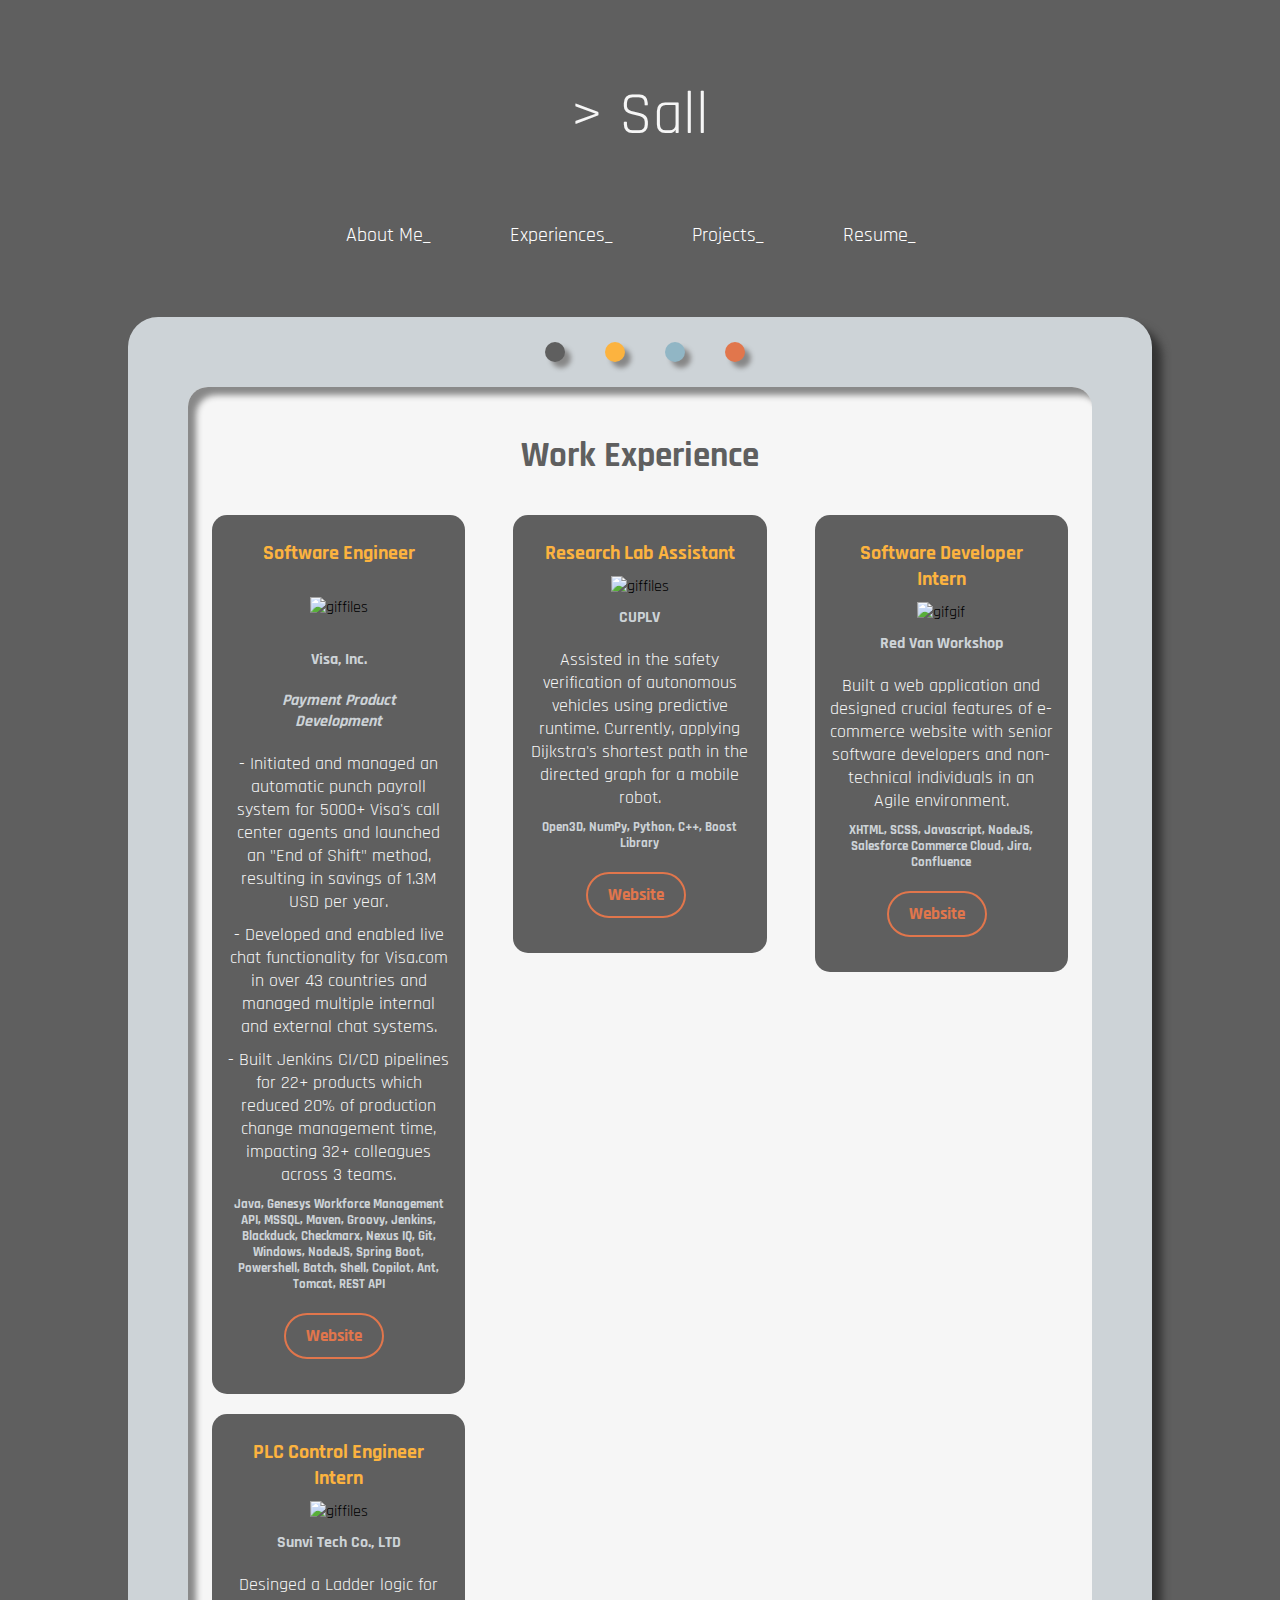
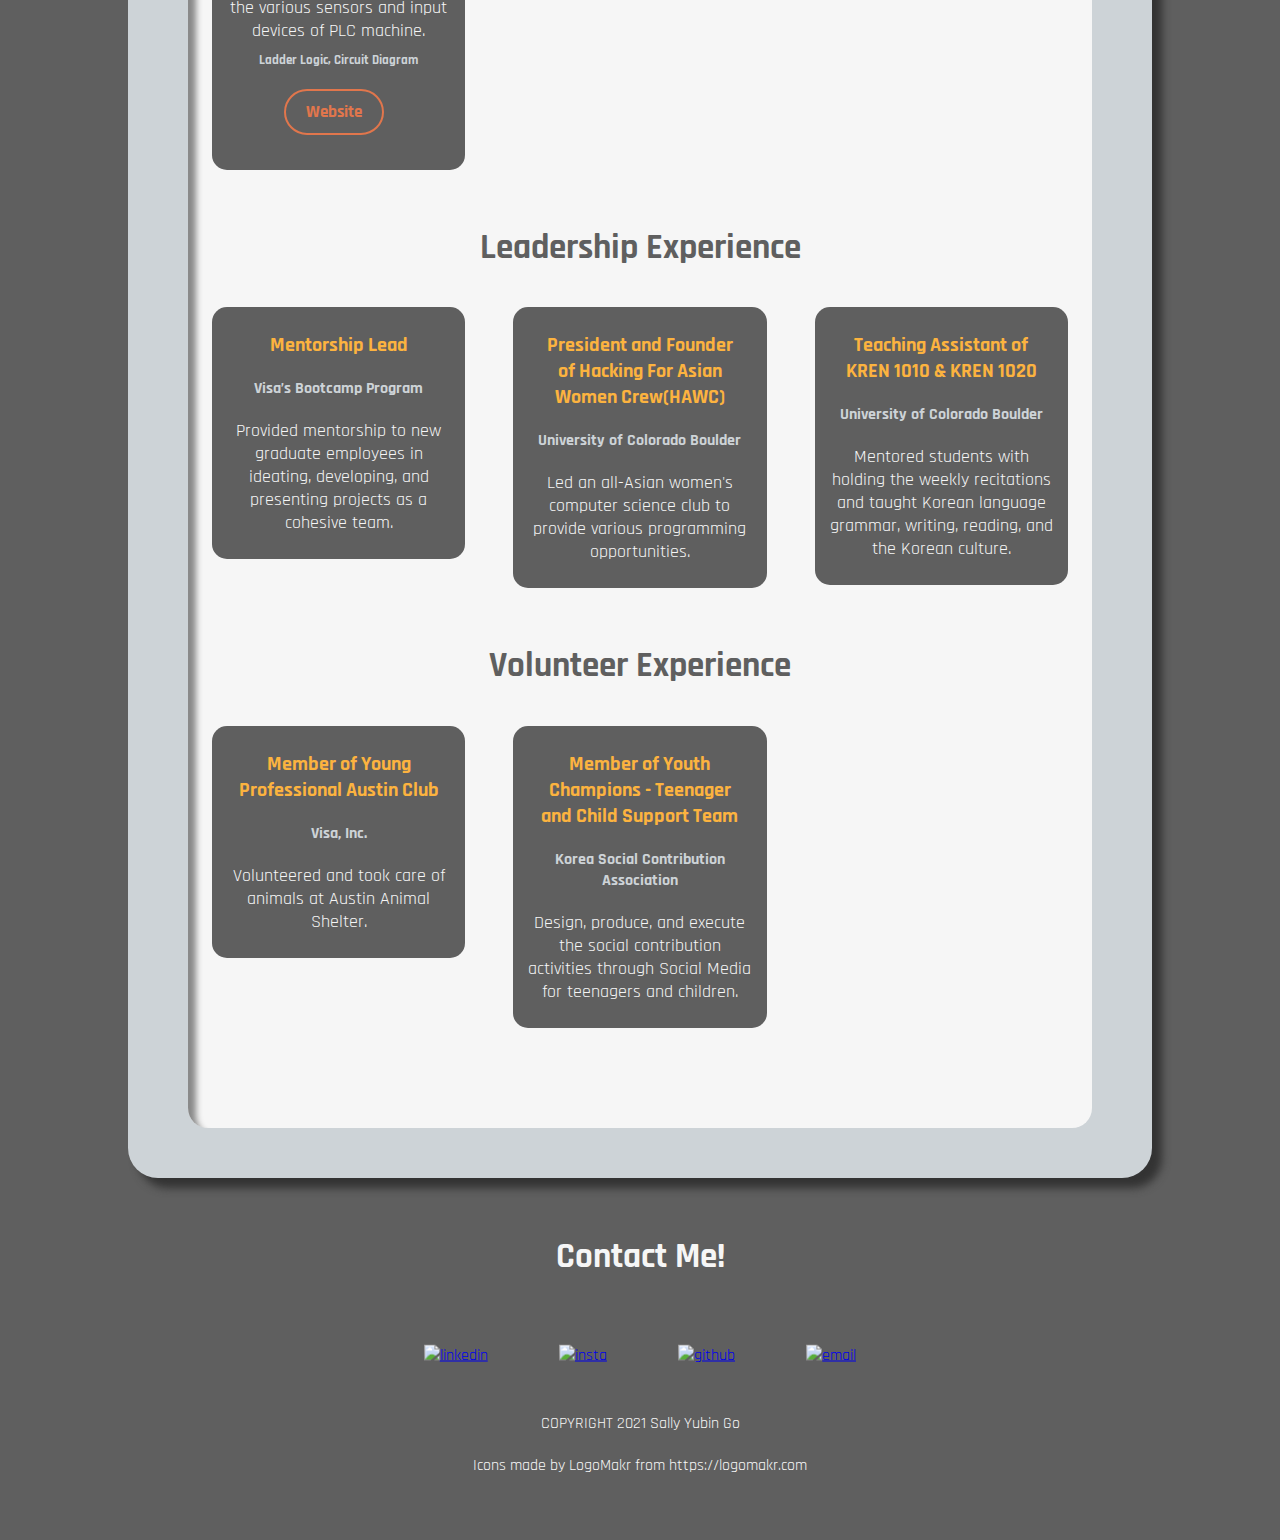
==== commit a6448c0a: "update website code with resume" ====
--- a/experiences.html
+++ b/experiences.html
@@ -44,9 +44,9 @@
                     <h6 class="company">Visa, Inc.</h6>
                     <h6 class="company"><i>Payment Product Development</i></h6>
                     <ul>
-                      <li class=exp>Initiated and managed an automatic punch payroll system for 5000+ Visa's call center agents and launched an "End of Shift" method, resulting in savings of 1.3M USD per year.</li>
-                      <li class=exp>Developed and enabled live chat functionality for Visa.com in over 43 countries and managed multiple internal and external chat systems.</li>
-                      <li class=exp>Built Jenkins CI/CD pipelines for 22+ products which reduced 20% of production change management time, impacting 32+ colleagues across 3 teams.</li>
+                      <p class=exp>- Initiated and managed an automatic punch payroll system for 5000+ Visa's call center agents and launched an "End of Shift" method, resulting in savings of 1.3M USD per year.</li>
+                      <p class=exp>- Developed and enabled live chat functionality for Visa.com in over 43 countries and managed multiple internal and external chat systems.</li>
+                      <p class=exp>- Built Jenkins CI/CD pipelines for 22+ products which reduced 20% of production change management time, impacting 32+ colleagues across 3 teams.</li>
                     </ul>
                     <p class="exp2">Java, Genesys Workforce Management API, MSSQL, Maven, Groovy, Jenkins, Blackduck, Checkmarx, Nexus IQ, Git, Windows, NodeJS, Spring Boot, Powershell, Batch, Shell, Copilot, Ant, Tomcat, REST API</p>
                     <h3 class="linkButt"> <a href="https://usa.visa.com/contact-us.html">Website</a></h3>
--- a/aboutme.css
+++ b/aboutme.css
@@ -140,7 +140,7 @@
 
 .border1{
   border-left:3px solid #E1764C;
-  height: 680px;
+  height: 630px;
   position:absolute;
   left: 35vw;
   margin-top: 8%;
